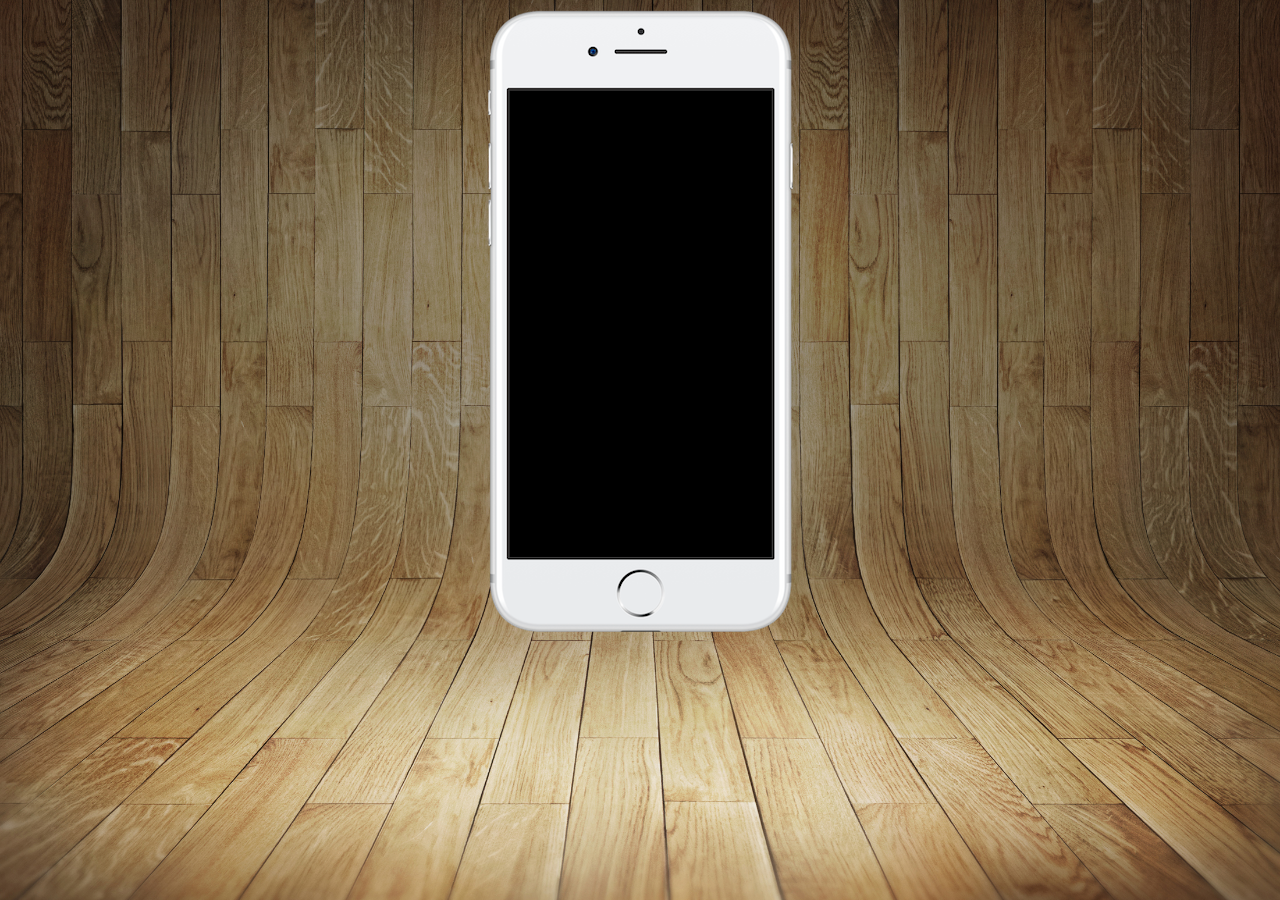
==== index.html @ 71f1890b "primeiros passos" ====
<!DOCTYPE html>
<html lang="pt-br">
<head>
    <meta charset="UTF-8">
    <meta name="viewport" content="width=device-width, initial-scale=1.0">
    <link rel="shortcut icon" href="pacote-d013/favicon.ico" type="image/x-icon">
    <title>Projeto Redes Sociais</title>
    <link rel="stylesheet" href="style.css">
</head>
<body>
    <main>
        <img src="/pacote-d013/imagens/frame-iphone.png" alt="frame-iphone" id="iphone">
    </main>
</body>
</html>
---- style.css ----
@charset 'UTF-8';

body {
    background-image: url('pacote-d013/imagens/fundo-madeira.jpg');
    background-repeat: no-repeat;
    background-position: center;
    background-size: cover;
    background-attachment: fixed;
}

img#iphone {
    display: block;
    margin: auto;
}
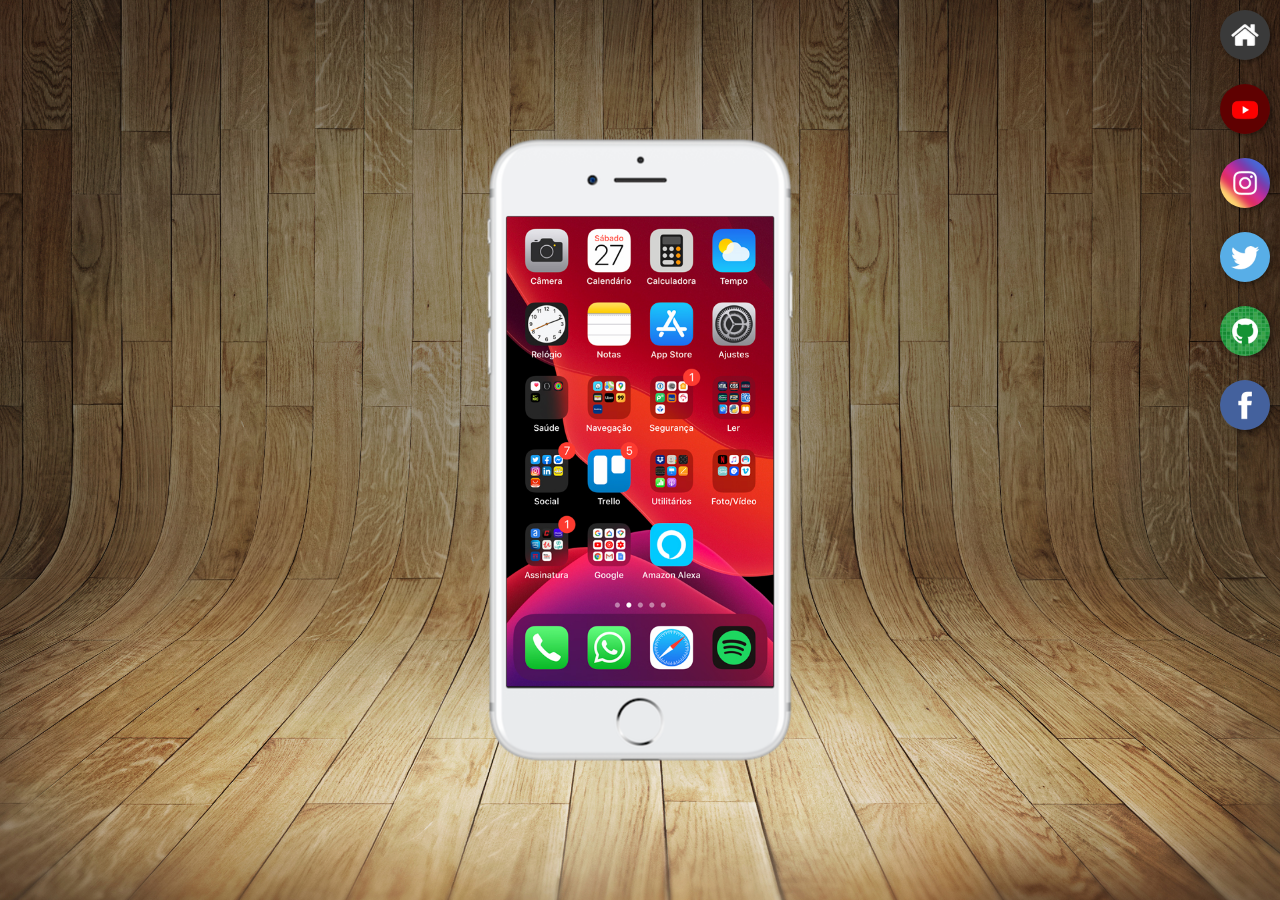
==== commit 5b51ec09: "Fim" ====
--- a/index.html
+++ b/index.html
@@ -9,7 +9,18 @@
 </head>
 <body>
     <main>
-        <img src="/pacote-d013/imagens/frame-iphone.png" alt="frame-iphone" id="iphone">
+        <section id="telefone">
+            <iframe src="home.html" frameborder="0" name="tela"></iframe>
+        </section>
+
+        <section id="redes-sociais">
+            <a href="home.html" target="tela"><img src="pacote-d013/imagens/logo-home.jpg" alt="home"></a> <br>
+            <a href="youtube.html" target="tela"><img src="pacote-d013/imagens/logo-youtube.jpg" alt=""></a> <br>
+            <a href="instagram.html" target="tela"><img src="pacote-d013/imagens/logo-instagram.jpg" alt=""></a> <br>
+            <a href="twitter.html" target="tela"><img src="pacote-d013/imagens/logo-twitter.jpg" alt=""></a> <br>
+            <a href="github.html" target="tela"><img src="pacote-d013/imagens/logo-github.jpg" alt=""></a> <br>
+            <a href="facebook.html" target="tela"><img src="pacote-d013/imagens/logo-facebook.jpg" alt=""></a> <br>
+        </section>
     </main>
 </body>
 </html>
--- a/style.css
+++ b/style.css
@@ -1,6 +1,21 @@
-@charset 'UTF-8';
+@charset "UTF-8";
 
-body {
+
+* {
+    margin: 0;
+    padding: 0;
+    font-family: Arial, Helvetica, sans-serif;
+}
+
+html, body {
+    height: 100vh;
+    width: 100vw;
+    background-color: black;
+}
+
+main {
+    height: 100vh;
+    position: relative;
     background-image: url('pacote-d013/imagens/fundo-madeira.jpg');
     background-repeat: no-repeat;
     background-position: center;
@@ -8,7 +23,41 @@
     background-attachment: fixed;
 }
 
-img#iphone {
-    display: block;
-    margin: auto;
+#telefone {
+    position: absolute;
+    top: 50%;
+    left: 50%;
+    transform: translate(-50%, -50%);
+
+    height: 627px;
+    width: 311px;
+    background-image: url('pacote-d013/imagens/frame-iphone.png');
+    background-repeat: no-repeat;
+}
+
+iframe {
+    position: relative;
+    top: 80px;
+    left: 22px;
+    width: 267px;
+    height: 470px;
+}
+
+section#redes-sociais {
+    text-align: right;
+}
+
+section#redes-sociais img {
+    margin: 10px;
+    width: 50px;
+    border-radius: 50%;
+    box-shadow: 2px 2px 5px rgba(0, 0, 0, 0.403);
+    box-sizing: border-box;
+}
+
+section#redes-sociais img:hover {
+    border: 2px solid white;
+    transform: translate(-3px, -3px);
+    box-shadow: 5px 5px 10px rgba(0, 0, 0, 0.656);
+    transition: transform .5s, border .5s;
 }
